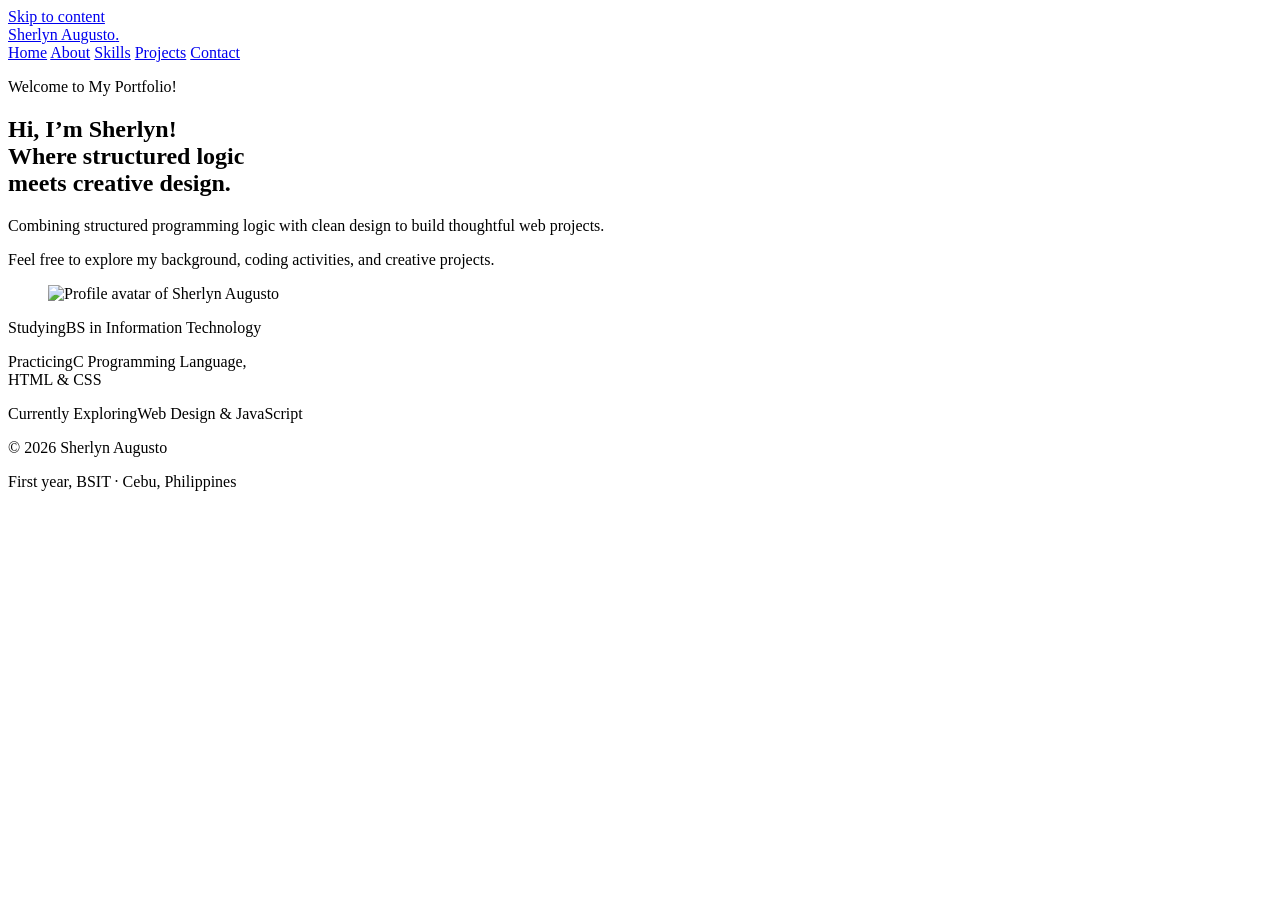
==== index.html @ 3d162484 "Add files via upload" ====
<!DOCTYPE html>
<html lang="en">
    <head>
        <meta charset="UTF-8">
        <meta name="viewport" content="width=device-width, initial-scale=1.0">
        <title>Home — Sherlyn Augusto | Portfolio</title>
        <meta
            name="description"
            content="Sherlyn Augusto’s first-year IT portfolio featuring class projects, C programming scripts, and design work."
        >
        <link rel="stylesheet" href="css/style.css">
    </head>
    <body>
        <a class="skip-link" href="#main">Skip to content</a>

        <!-- 1. HEADER & NAVIGATION -->
        <header class="site-header">
            <div class="container navbar">
                <a class="brand" href="index.html">Sherlyn Augusto<span class="muted">.</span></a>
                <nav class="nav-links" aria-label="Main navigation">
                    <a href="index.html" class="active" aria-current="page">Home</a>
                    <a href="about.html">About</a>
                    <a href="skills.html">Skills</a>
                    <a href="projects.html">Projects</a>
                    <a href="contact.html">Contact</a>
                </nav>
            </div>
        </header>

        <!-- MAIN CONTENT AREA -->
        <main id="main" class="container" tabindex="-1">
            
            <!-- 2. HERO INTRO SECTION -->
            <section class="hero" aria-label="Introduction">
                <div>
                    <p class="eyebrow">Welcome to My Portfolio!</p>
                    <h1>Hi, I’m Sherlyn!<br><span>Where structured logic<br>meets creative design.</span></h1>
                    <p class="lead">
                        Combining structured programming logic with clean design to build thoughtful web projects.
                    </p>
                    <p class="muted">
                        Feel free to explore my background, coding activities, and creative projects.
                    </p>
                </div>
                <figure class="portrait">
                    <img src="assets/images/Sherlyn's Profile.jpeg" alt="Profile avatar of Sherlyn Augusto" width="600" height="600">
                </figure>
            </section>
            <!-- 3. HIGHLIGHT STRIP -->
            <div class="semester-strip">
                <p><span>Studying</span>BS in Information Technology</p>
                <p><span>Practicing</span>C Programming Language, <br> HTML & CSS</p>
                <p><span>Currently Exploring</span>Web Design &amp; JavaScript</p>
            </div>
                    
        <!-- 6. FOOTER -->
        <footer class="footer">
            <div class="container footer-inner">
                <p>© 2026 Sherlyn Augusto</p>
                <p>First year, BSIT · Cebu, Philippines</p>
            </div>
        </footer>
    </body>
</html>
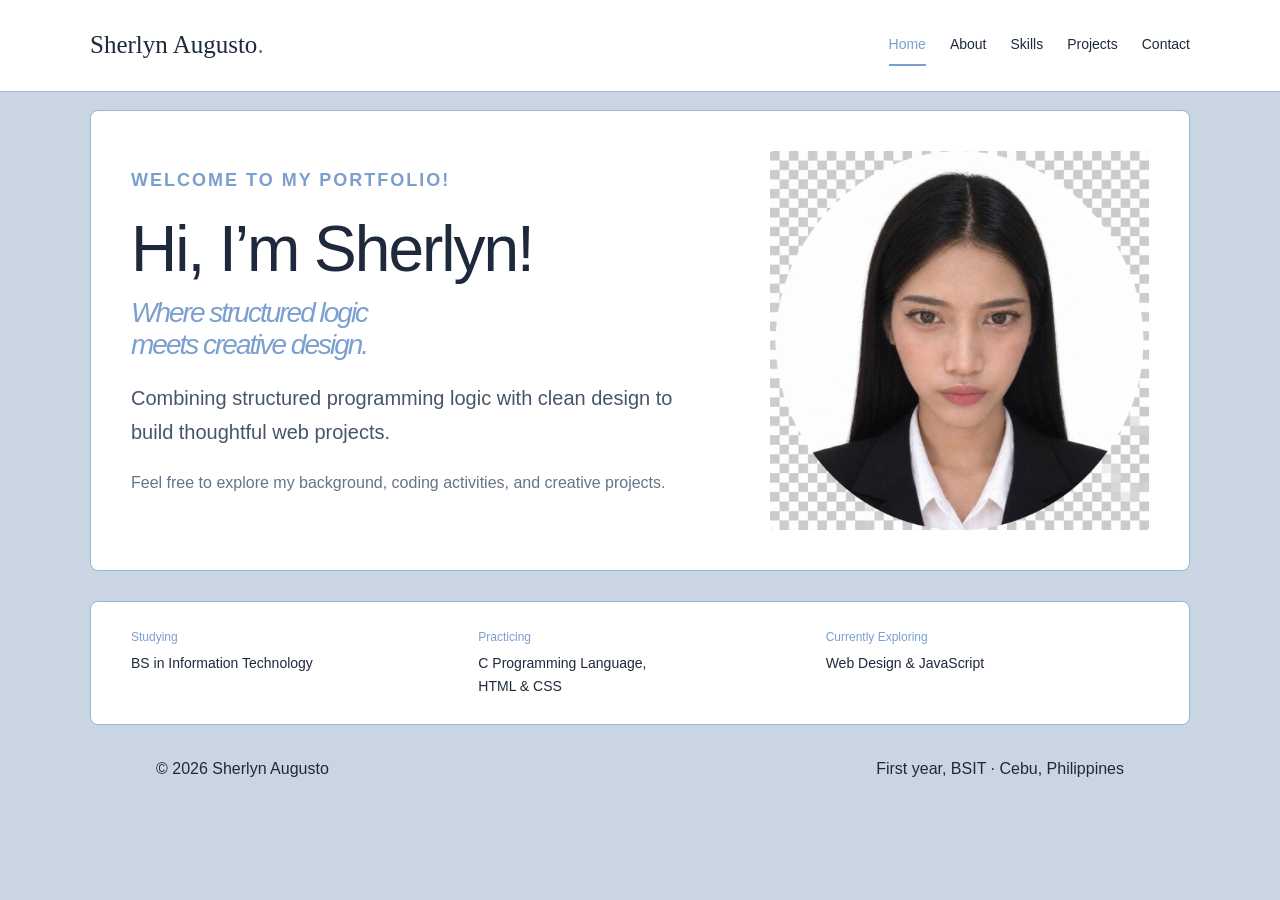
==== commit fdf94c77: "Update index.html" ====
--- a/index.html
+++ b/index.html
@@ -8,7 +8,7 @@
             name="description"
             content="Sherlyn Augusto’s first-year IT portfolio featuring class projects, C programming scripts, and design work."
         >
-        <link rel="stylesheet" href="css/style.css">
+        <link rel="stylesheet" href="style.css">
     </head>
     <body>
         <a class="skip-link" href="#main">Skip to content</a>
@@ -43,7 +43,7 @@
                     </p>
                 </div>
                 <figure class="portrait">
-                    <img src="assets/images/Sherlyn's Profile.jpeg" alt="Profile avatar of Sherlyn Augusto" width="600" height="600">
+                    <img src="Sherlyn's Profile.jpeg" alt="Profile avatar of Sherlyn Augusto" width="600" height="600">
                 </figure>
             </section>
             <!-- 3. HIGHLIGHT STRIP -->
@@ -61,4 +61,4 @@
             </div>
         </footer>
     </body>
-</html>+</html>
--- a/style.css
+++ b/style.css
@@ -0,0 +1,519 @@
+* {
+    box-sizing: border-box;
+}
+
+html {
+    scroll-behavior: smooth;
+    scroll-padding-top: 108px;
+}
+
+body {
+    margin: 0;
+    padding-top: 110px;
+    background-color: #CAD5E3;
+    color: #1e293b;
+    font-family: Arial, Helvetica, sans-serif;
+    line-height: 1.7;
+}
+
+.container {
+    width: 88%;
+    max-width: 1100px;
+    margin: 0 auto;
+}
+
+img {
+    display: block;
+    width: 100%;
+    height: auto;
+}
+
+a {
+    color: inherit;
+    text-underline-offset: 5px;
+    transition: color 0.2s, background-color 0.2s;
+}
+
+a:hover {
+    color: #7B9FCF;
+}
+
+a:focus-visible {
+    outline: 3px solid #8EB1D9;
+    outline-offset: 5px;
+}
+
+h1,
+h2,
+h3 {
+    margin: 0 0 20px;
+    font-family: "Inter", sans-serif, "Consolas", monospace;
+    font-weight: normal;
+    line-height: 1.15;
+}
+
+h1 {
+    font-size: 64px;
+    letter-spacing: -2px;
+}
+
+h2 {
+    font-size: 40px;
+    letter-spacing: -1px;
+}
+
+h3 {
+    font-size: 27px;
+}
+
+p {
+    margin: 0 0 20px;
+}
+
+.eyebrow {
+    margin-bottom: 18px;
+    color: #7B9FCF;
+    font-size: 18px;
+    font-weight: bold;
+    letter-spacing: 2px;
+    text-transform: uppercase;
+}
+
+.lead {
+    max-width: 600px;
+    color: #475569;
+    font-size: 20px;
+}
+
+.muted {
+    color: #64748b;
+}
+
+.skip-link {
+    position: fixed;
+    z-index: 1100;
+    top: -80px;
+    left: 20px;
+    padding: 10px 16px;
+    background-color: #7B9FCF;
+    color: #ffffff;
+}
+
+.skip-link:focus {
+    top: 10px;
+}
+
+.site-header {
+    position: fixed;
+    top: 0;
+    left: 0;
+    z-index: 1000;
+    width: 100%;
+    height: 92px;
+    background-color: #ffffff;
+    border-bottom: 1px solid #98B6D4;
+}
+
+.navbar {
+    display: flex;
+    justify-content: space-between;
+    align-items: center;
+    flex-wrap: wrap;
+    gap: 20px;
+    height: 100%;
+    padding: 24px 0;
+}
+
+.brand {
+    font-family: Georgia, serif;
+    font-size: 25px;
+    text-decoration: none;
+}
+
+.nav-links {
+    display: flex;
+    flex-wrap: wrap;
+    gap: 24px;
+}
+
+.nav-links a {
+    padding: 8px 0;
+    border-bottom: 2px solid transparent;
+    font-size: 14px;
+    text-decoration: none;
+}
+
+.nav-links a:hover,
+.nav-links .active {
+    border-bottom-color: #7B9FCF;
+    color: #7B9FCF;
+}
+
+.hero {
+    display: grid;
+    grid-template-columns: 1.2fr 0.8fr;
+    align-items: center;
+    gap: 70px;
+    padding: 40px;
+    margin-bottom: 30px;
+    background-color: #ffffff;
+    border: 1px solid #98B6D4;
+    border-radius: 8px;
+}
+
+.hero h1 span {
+    font-size: 28px;
+    color: #7B9FCF;
+    font-style: italic;
+    display: block;
+    margin-block: 10px;
+}
+
+.portrait {
+    margin: 0;
+}
+
+.portrait img {
+    aspect-ratio: 1;
+    object-fit: contain;
+    background-color: #ADC4DD;
+    border-radius: 4px;
+}
+
+.portrait figcaption {
+    display: flex;
+    justify-content: space-between;
+    gap: 16px;
+    padding-top: 12px;
+    color: #64748b;
+    font-size: 12px;
+}
+
+.actions {
+    display: flex;
+    align-items: center;
+    flex-wrap: wrap;
+    gap: 24px;
+    margin-top: 30px;
+}
+
+.button {
+    display: inline-block;
+    padding: 12px 23px;
+    border: 1px solid #7B9FCF;
+    border-radius: 3px;
+    background-color: #7B9FCF;
+    color: #ffffff;
+    text-decoration: none;
+}
+
+.button:hover {
+    border-color: #8EB1D9;
+    background-color: #8EB1D9;
+    color: #ffffff;
+}
+
+.text-link {
+    color: #7B9FCF;
+    font-weight: bold;
+}
+
+.semester-strip {
+    display: grid;
+    grid-template-columns: repeat(3, 1fr);
+    gap: 24px;
+    padding: 25px 40px;
+    margin-bottom: 30px;
+    background-color: #ffffff;
+    border: 1px solid #98B6D4;
+    border-radius: 8px;
+}
+
+.semester-strip p {
+    margin: 0;
+    font-size: 14px;
+}
+
+.semester-strip span {
+    display: block;
+    margin-bottom: 4px;
+    color: #7B9FCF;
+    font-size: 12px;
+}
+
+.section {
+    padding: 40px;
+    margin-bottom: 30px;
+    background-color: #ffffff;
+    border: 1px solid #98B6D4;
+    border-radius: 8px;
+}
+
+.section-heading {
+    display: flex;
+    justify-content: space-between;
+    align-items: end;
+    flex-wrap: wrap;
+    gap: 20px;
+    margin-bottom: 32px;
+}
+
+.section-heading h2 {
+    margin: 0;
+}
+
+.feature,
+.about-grid {
+    display: grid;
+    grid-template-columns: 1fr 1fr;
+    align-items: center;
+    gap: 48px;
+}
+
+.about-grid > div:first-child {
+    padding-top: 40px;
+}
+
+.feature img,
+.project-card img {
+    border: 1px solid #98B6D4;
+    border-radius: 4px;
+}
+
+.page-intro {
+    max-width: 100%;
+    padding: 40px;
+    margin-bottom: 30px;
+    background-color: #ffffff;
+    border: 1px solid #98B6D4;
+    border-radius: 8px;
+    text-align: center;
+}
+
+.page-intro .lead {
+    margin: 0 auto;
+}
+
+.about-grid {
+    align-items: start;
+    grid-template-columns: 0.8fr 1.2fr;
+}
+
+.note {
+    margin-top: 28px;
+    margin-bottom: 30px;
+    padding: 24px;
+    border-left: 3px solid #7B9FCF;
+    background-color: #ADC4DD;
+}
+
+.note p:last-child {
+    margin-bottom: 0;
+}
+
+.education-row {
+    display: grid;
+    grid-template-columns: 180px 1fr;
+    gap: 30px;
+    padding: 20px 0;
+    border-top: 1px solid #98B6D4;
+}
+
+.education-row p {
+    margin-bottom: 8px;
+}
+
+.skill-row {
+    display: grid;
+    grid-template-columns: 60px 1fr 1.5fr;
+    gap: 24px;
+    padding: 28px 0;
+    border-top: 1px solid #98B6D4;
+}
+
+.skill-row h3,
+.skill-row p {
+    margin: 0;
+}
+
+.skill-number {
+    color: #7B9FCF;
+    font-size: 14px;
+}
+
+.project-list {
+    margin-bottom: 30px;
+    display: grid;
+    gap: 30px;
+}
+
+.project-card {
+    display: grid;
+    grid-template-columns: 1fr 1fr;
+    align-items: center;
+    gap: 40px;
+    padding: 35px;
+    background-color: #ffffff;
+    border: 1px solid #98B6D4;
+    border-radius: 8px;
+}
+
+.tags {
+    display: flex;
+    flex-wrap: wrap;
+    gap: 8px;
+    margin: 20px 0;
+    padding: 0;
+    list-style: none;
+}
+
+.tags li {
+    padding: 3px 10px;
+    border: 1px solid #8EB1D9;
+    border-radius: 3px;
+    background-color: #CAD5E3;
+    color: #1e293b;
+    font-size: 12px;
+}
+
+.contact-section {
+    display: grid;
+    grid-template-columns: 1fr 1fr;
+    gap: 30px;
+    padding: 0 0 40px;
+}
+
+.contact-section > div:first-child {
+    padding: 36px;
+    background-color: #ffffff;
+    border: 1px solid #98B6D4;
+    border-radius: 8px;
+}
+
+.contact-card {
+    padding: 36px;
+    border-radius: 8px;
+    background-color: #ADC4DD;
+    border: 1px solid #98B6D4;
+}
+
+.email-link {
+    font-size: 22px;
+    overflow-wrap: anywhere;
+}
+
+.closing {
+    display: flex;
+    justify-content: space-between;
+    align-items: center;
+    flex-wrap: wrap;
+    gap: 24px;
+    padding: 32px 40px;
+    margin-bottom: 30px;
+    background-color: #ffffff;
+    border: 1px solid #98B6D4;
+    border-radius: 8px;
+}
+
+.closing h2 {
+    margin: 0;
+    font-size: 28px;
+}
+
+.footer-inner {
+    display: flex;
+    justify-content: space-between;
+    padding: 0;
+}
+
+.footer p {
+    margin: 0;
+}
+
+strong,
+b {
+    color: #7B9FCF;
+}
+
+@media (max-width: 768px) {
+    h1 {
+        font-size: 46px;
+    }
+
+    h2 {
+        font-size: 34px;
+    }
+
+    .navbar {
+        gap: 12px;
+    }
+
+    .nav-links {
+        gap: 20px;
+    }
+
+    .hero,
+    .feature,
+    .about-grid,
+    .project-card,
+    .contact-section {
+        grid-template-columns: 1fr;
+        gap: 30px;
+    }
+
+    .hero,
+    .section,
+    .page-intro,
+    .project-card,
+    .closing {
+        padding: 25px;
+    }
+
+    .portrait {
+        width: 100%;
+        max-width: 400px;
+    }
+
+    .semester-strip,
+    .education-row,
+    .skill-row {
+        grid-template-columns: 1fr;
+        gap: 12px;
+    }
+
+    .contact-card {
+        padding: 24px;
+    }
+}
+
+@media (max-width: 639px) {
+    html {
+        scroll-padding-top: 156px;
+    }
+
+    body {
+        padding-top: 156px;
+    }
+
+    .site-header {
+        height: 140px;
+    }
+
+    .navbar {
+        padding: 16px 0;
+    }
+
+    .nav-links {
+        width: 100%;
+    }
+}
+
+@media (prefers-reduced-motion: reduce) {
+    html {
+        scroll-behavior: auto;
+    }
+
+    a {
+        transition: none;
+    }
+}
